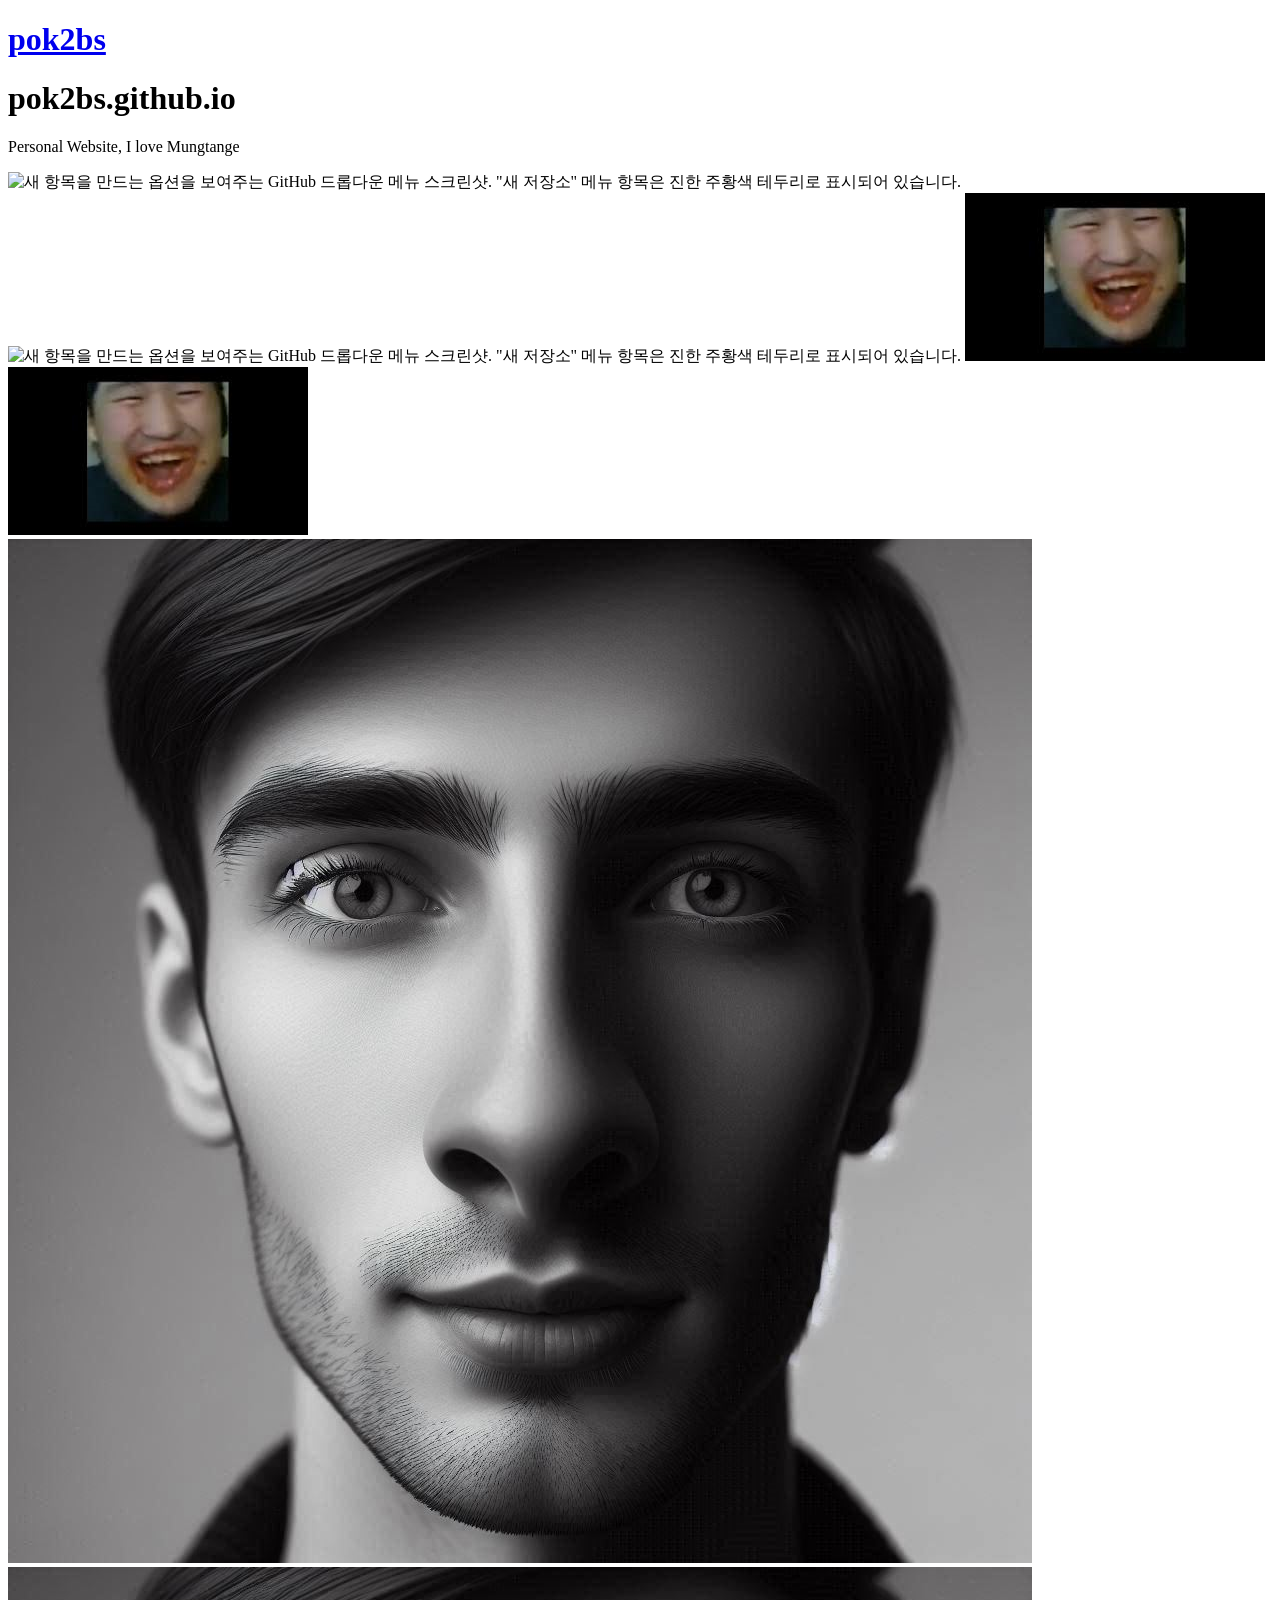
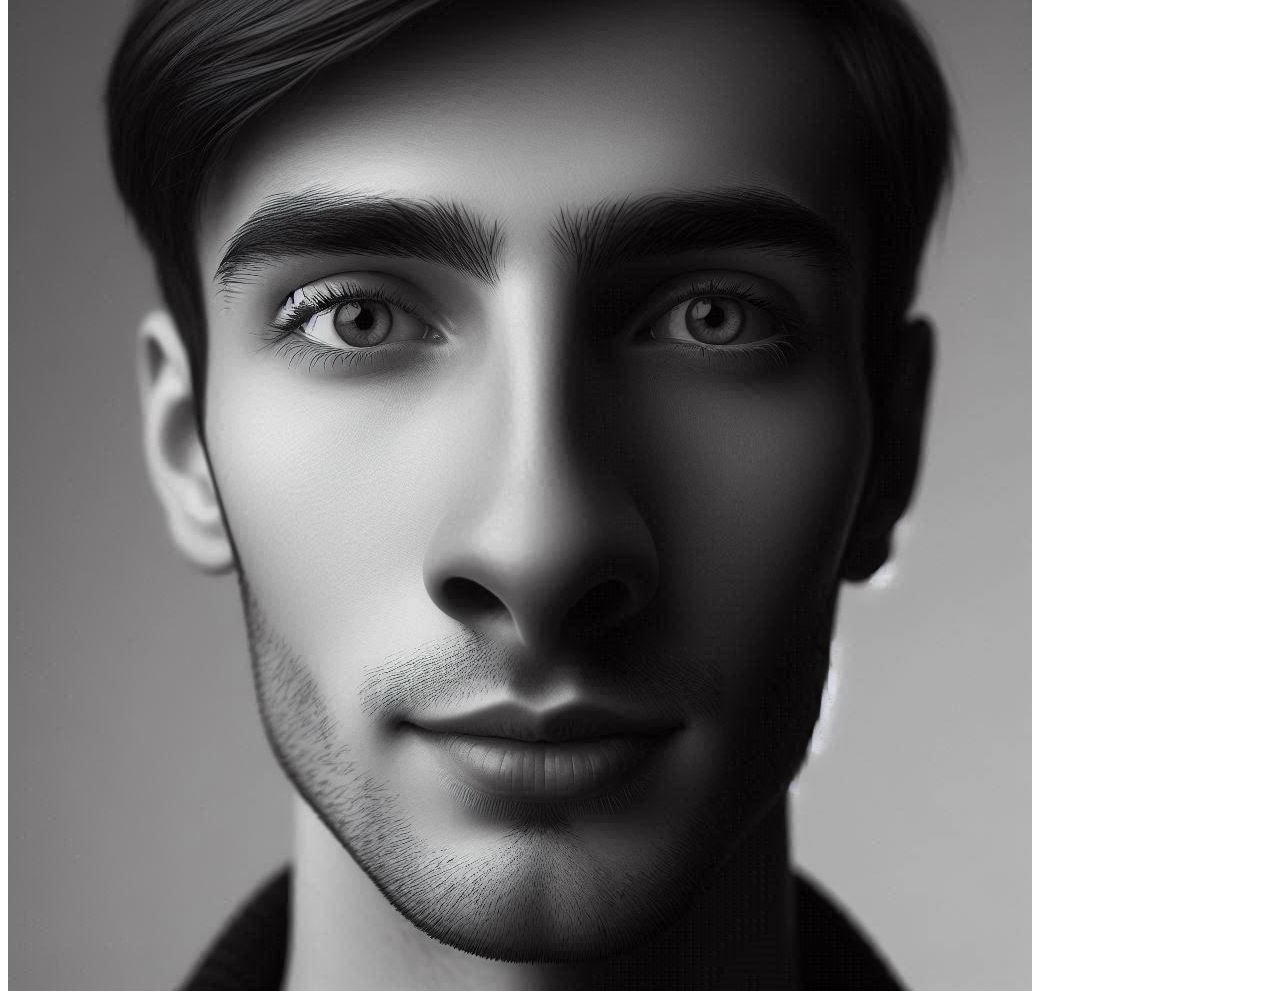
==== index.html @ 86d616f0 "add many img" ====
<!DOCTYPE html>
<!-- saved from url=(0025)https://pok2bs.github.io/ -->
<html lang="en-US"><head><meta http-equiv="Content-Type" content="text/html; charset=UTF-8">
    
    <meta http-equiv="X-UA-Compatible" content="IE=edge">
    <meta name="viewport" content="width=device-width, initial-scale=1">

<!-- Begin Jekyll SEO tag v2.8.0 -->
<title>pok2bs.github.io | pok2bs</title>
<meta name="generator" content="Jekyll v3.10.0">
<meta property="og:title" content="pok2bs.github.io">
<meta property="og:locale" content="en_US">
<meta name="description" content="Personal Website">
<meta property="og:description" content="Personal Website">
<link rel="canonical" href="https://pok2bs.github.io/">
<meta property="og:url" content="https://pok2bs.github.io/">
<meta property="og:site_name" content="pok2bs">
<meta property="og:type" content="website">
<meta name="twitter:card" content="summary">
<meta property="twitter:title" content="pok2bs.github.io">
<script type="application/ld+json">
{"@context":"https://schema.org","@type":"WebSite","description":"Personal Website","headline":"pok2bs.github.io","name":"pok2bs","url":"https://pok2bs.github.io/"}</script>
<!-- End Jekyll SEO tag -->

    <link rel="stylesheet" href="./resouces/style.css">
    <!-- start custom head snippets, customize with your own _includes/head-custom.html file -->

<!-- Setup Google Analytics -->



<!-- You can set your favicon here -->
<!-- link rel="shortcut icon" type="image/x-icon" href="/favicon.ico" -->

<!-- end custom head snippets -->

  </head>
  <body>
    <div class="container-lg px-3 my-5 markdown-body">
      
      <h1><a href="https://pok2bs.github.io/">pok2bs</a></h1>
      

      <h1 id="pok2bsgithubio">pok2bs.github.io</h1>
<p>Personal Website, I love Mungtange</p>
<img src="https://i.ytimg.com/vi/92volEdYcCQ/mqdefault.jpg" alt="새 항목을 만드는 옵션을 보여주는 GitHub 드롭다운 메뉴 스크린샷. &quot;새 저장소&quot; 메뉴 항목은 진한 주황색 테두리로 표시되어 있습니다.">
<img src="https://i.ytimg.com/vi/92volEdYcCQ/mqdefault.jpg" alt="새 항목을 만드는 옵션을 보여주는 GitHub 드롭다운 메뉴 스크린샷. &quot;새 저장소&quot; 메뉴 항목은 진한 주황색 테두리로 표시되어 있습니다.">
<img src="./resouces/bbe.png" alt="새 항목을 만드는 옵션을 보여주는 GitHub 드롭다운 메뉴 스크린샷. &quot;새 저장소&quot; 메뉴 항목은 진한 주황색 테두리로 표시되어 있습니다.">
<img src="./resouces/bbe.png" alt="새 항목을 만드는 옵션을 보여주는 GitHub 드롭다운 메뉴 스크린샷. &quot;새 저장소&quot; 메뉴 항목은 진한 주황색 테두리로 표시되어 있습니다.">
<img src="./resouces/mung.jpg" alt="새 항목을 만드는 옵션을 보여주는 GitHub 드롭다운 메뉴 스크린샷. &quot;새 저장소&quot; 메뉴 항목은 진한 주황색 테두리로 표시되어 있습니다.">
<img src="./resouces/mung.jpg" alt="새 항목을 만드는 옵션을 보여주는 GitHub 드롭다운 메뉴 스크린샷. &quot;새 저장소&quot; 메뉴 항목은 진한 주황색 테두리로 표시되어 있습니다.">
  

      
    </div>
    <script src="./resouces/anchor.min.js" integrity="sha256-lZaRhKri35AyJSypXXs4o6OPFTbTmUoltBbDCbdzegg=" crossorigin="anonymous"></script>
    <script>anchors.add();</script>
  

</body></html>
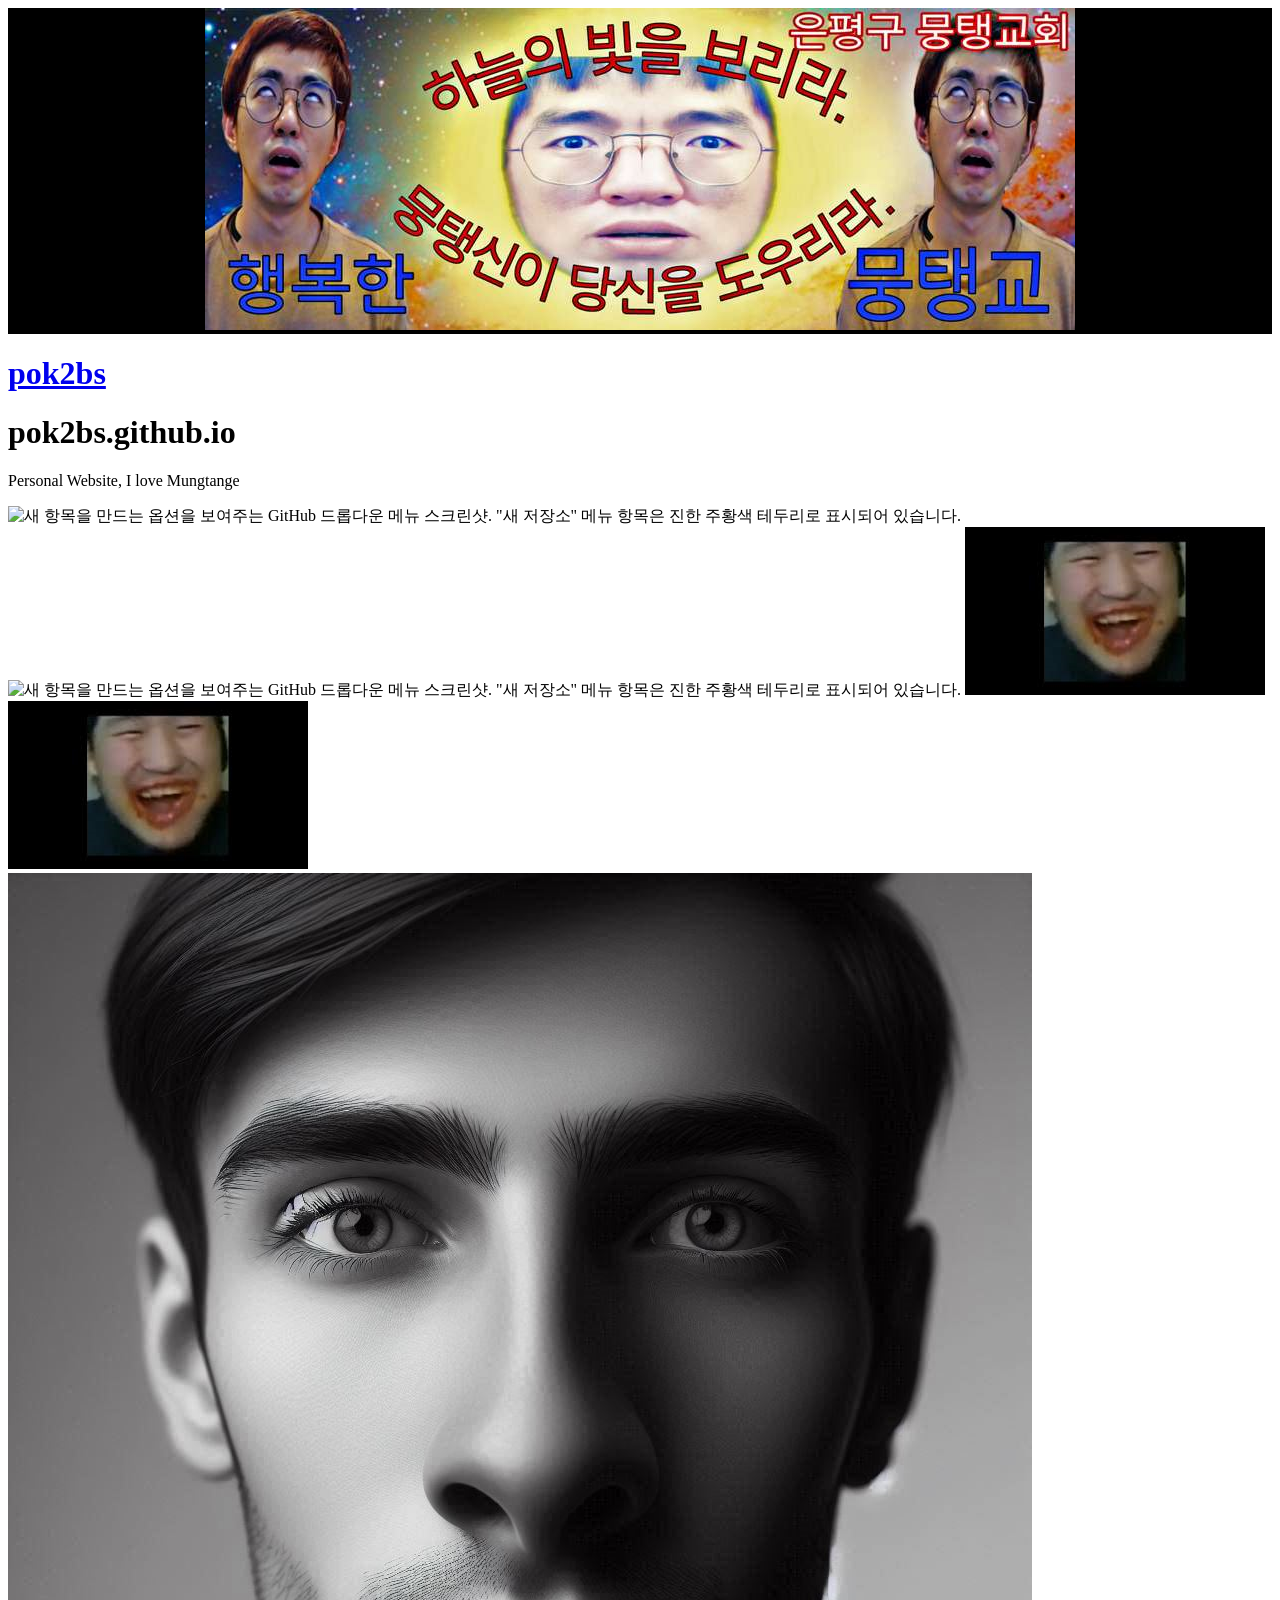
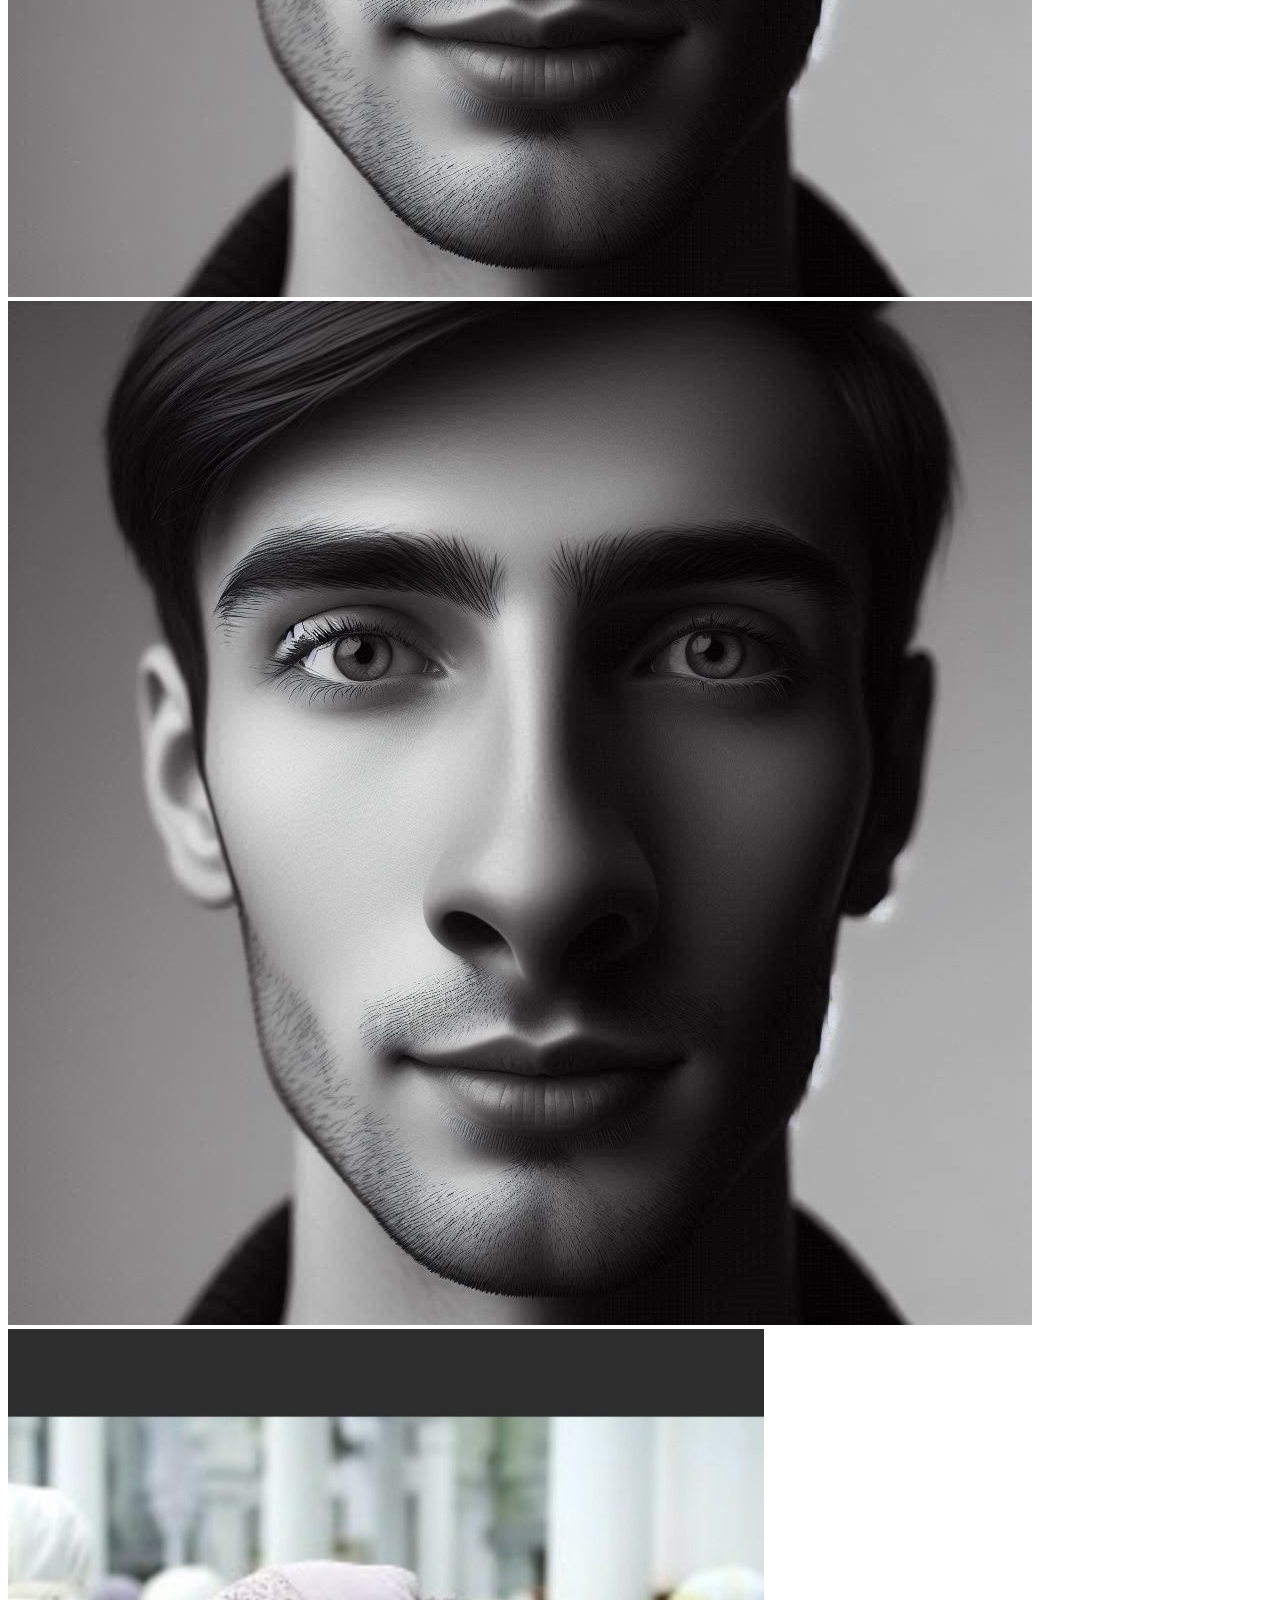
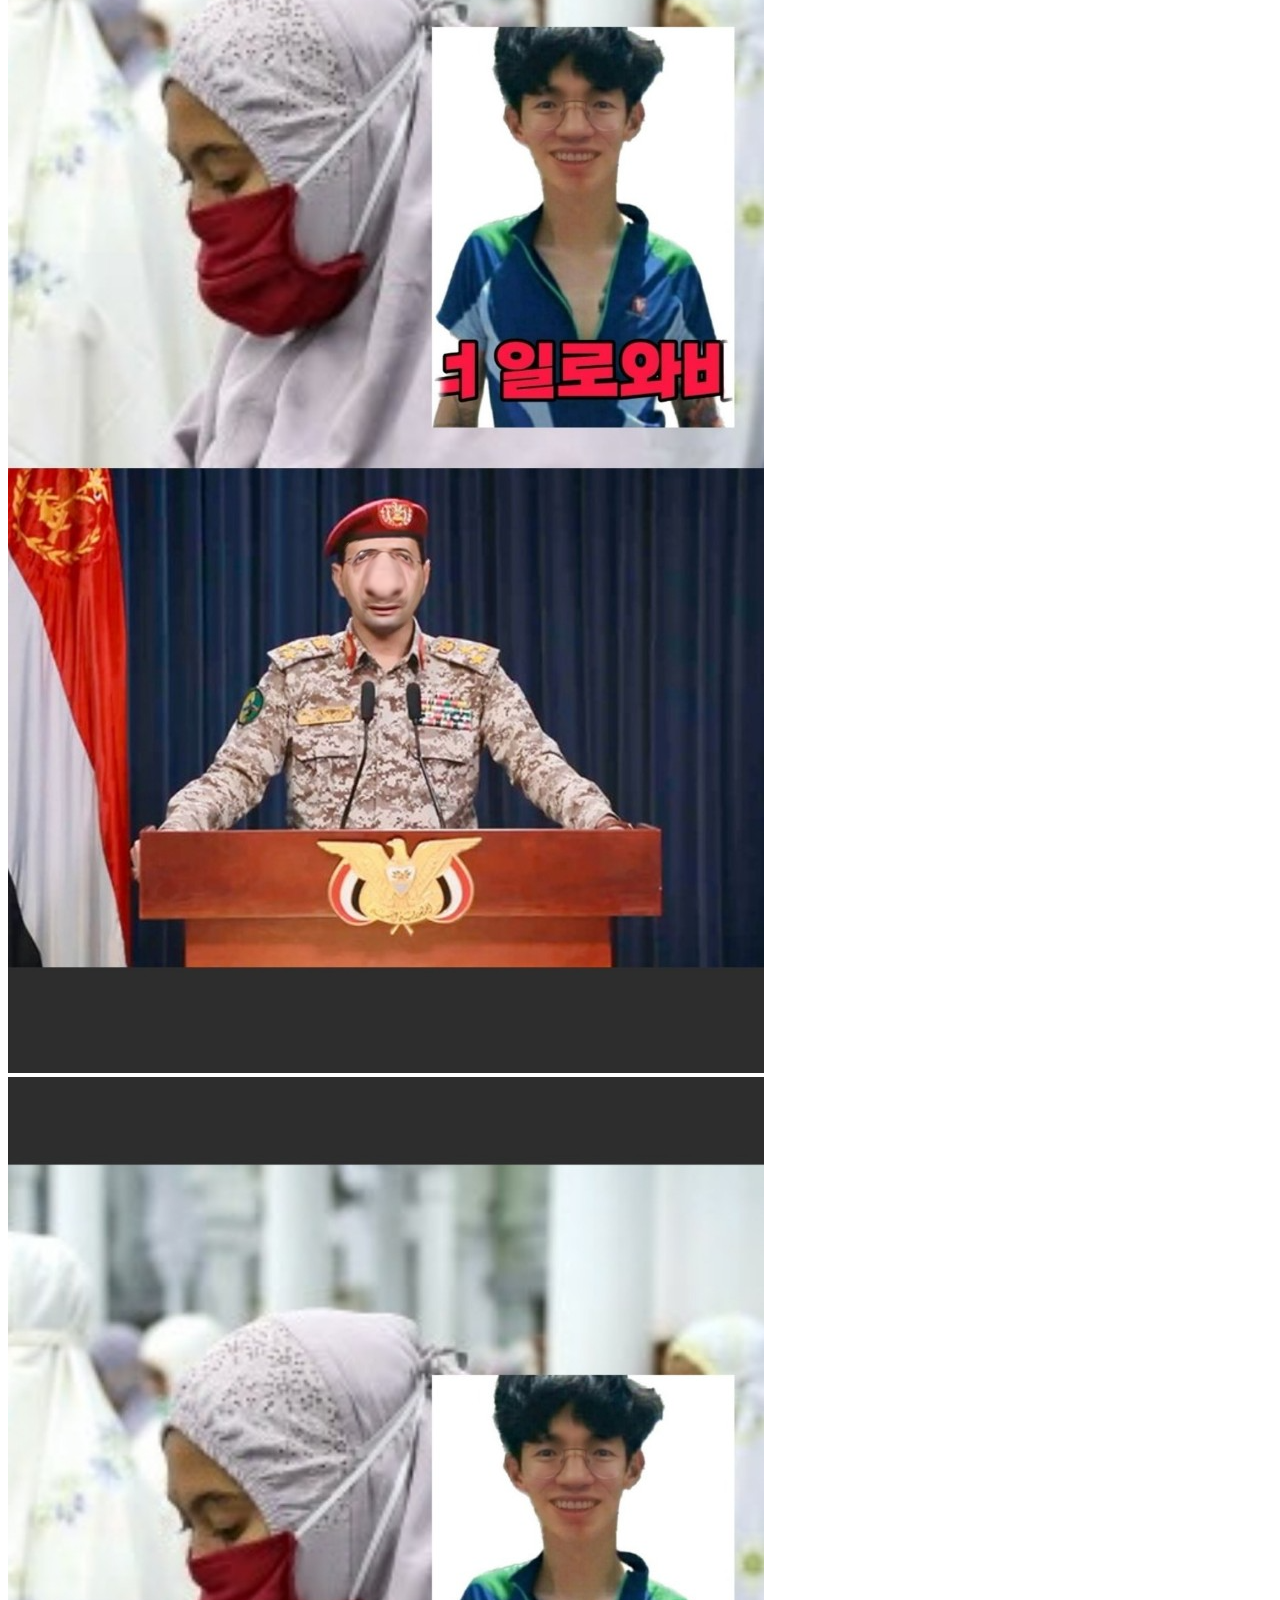
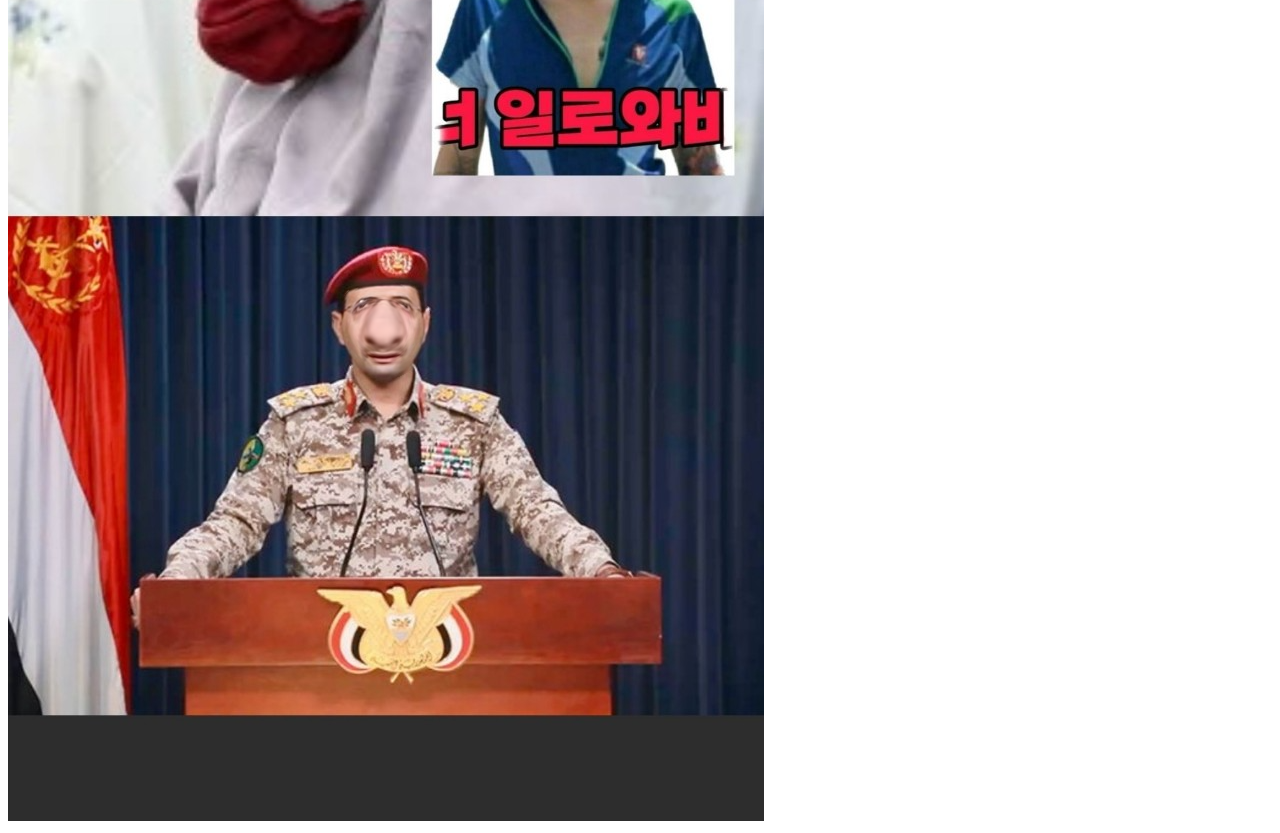
==== commit 56464dd2: "add many img and baner" ====
--- a/index.html
+++ b/index.html
@@ -4,6 +4,11 @@
     
     <meta http-equiv="X-UA-Compatible" content="IE=edge">
     <meta name="viewport" content="width=device-width, initial-scale=1">
+    <div style="background-color: black;">
+<center>
+  <img src="./resouces/baner.png" alt="새 항목을 만드는 옵션을 보여주는 GitHub 드롭다운 메뉴 스크린샷. &quot;새 저장소&quot; 메뉴 항목은 진한 주황색 테두리로 표시되어 있습니다.">
+</center>
+    </div>
 
 <!-- Begin Jekyll SEO tag v2.8.0 -->
 <title>pok2bs.github.io | pok2bs</title>
@@ -49,7 +54,9 @@
 <img src="./resouces/bbe.png" alt="새 항목을 만드는 옵션을 보여주는 GitHub 드롭다운 메뉴 스크린샷. &quot;새 저장소&quot; 메뉴 항목은 진한 주황색 테두리로 표시되어 있습니다.">
 <img src="./resouces/mung.jpg" alt="새 항목을 만드는 옵션을 보여주는 GitHub 드롭다운 메뉴 스크린샷. &quot;새 저장소&quot; 메뉴 항목은 진한 주황색 테두리로 표시되어 있습니다.">
 <img src="./resouces/mung.jpg" alt="새 항목을 만드는 옵션을 보여주는 GitHub 드롭다운 메뉴 스크린샷. &quot;새 저장소&quot; 메뉴 항목은 진한 주황색 테두리로 표시되어 있습니다.">
-  
+<img src="./resouces/tablet.png" alt="새 항목을 만드는 옵션을 보여주는 GitHub 드롭다운 메뉴 스크린샷. &quot;새 저장소&quot; 메뉴 항목은 진한 주황색 테두리로 표시되어 있습니다.">
+<img src="./resouces/tablet.png" alt="새 항목을 만드는 옵션을 보여주는 GitHub 드롭다운 메뉴 스크린샷. &quot;새 저장소&quot; 메뉴 항목은 진한 주황색 테두리로 표시되어 있습니다.">
+
 
       
     </div>
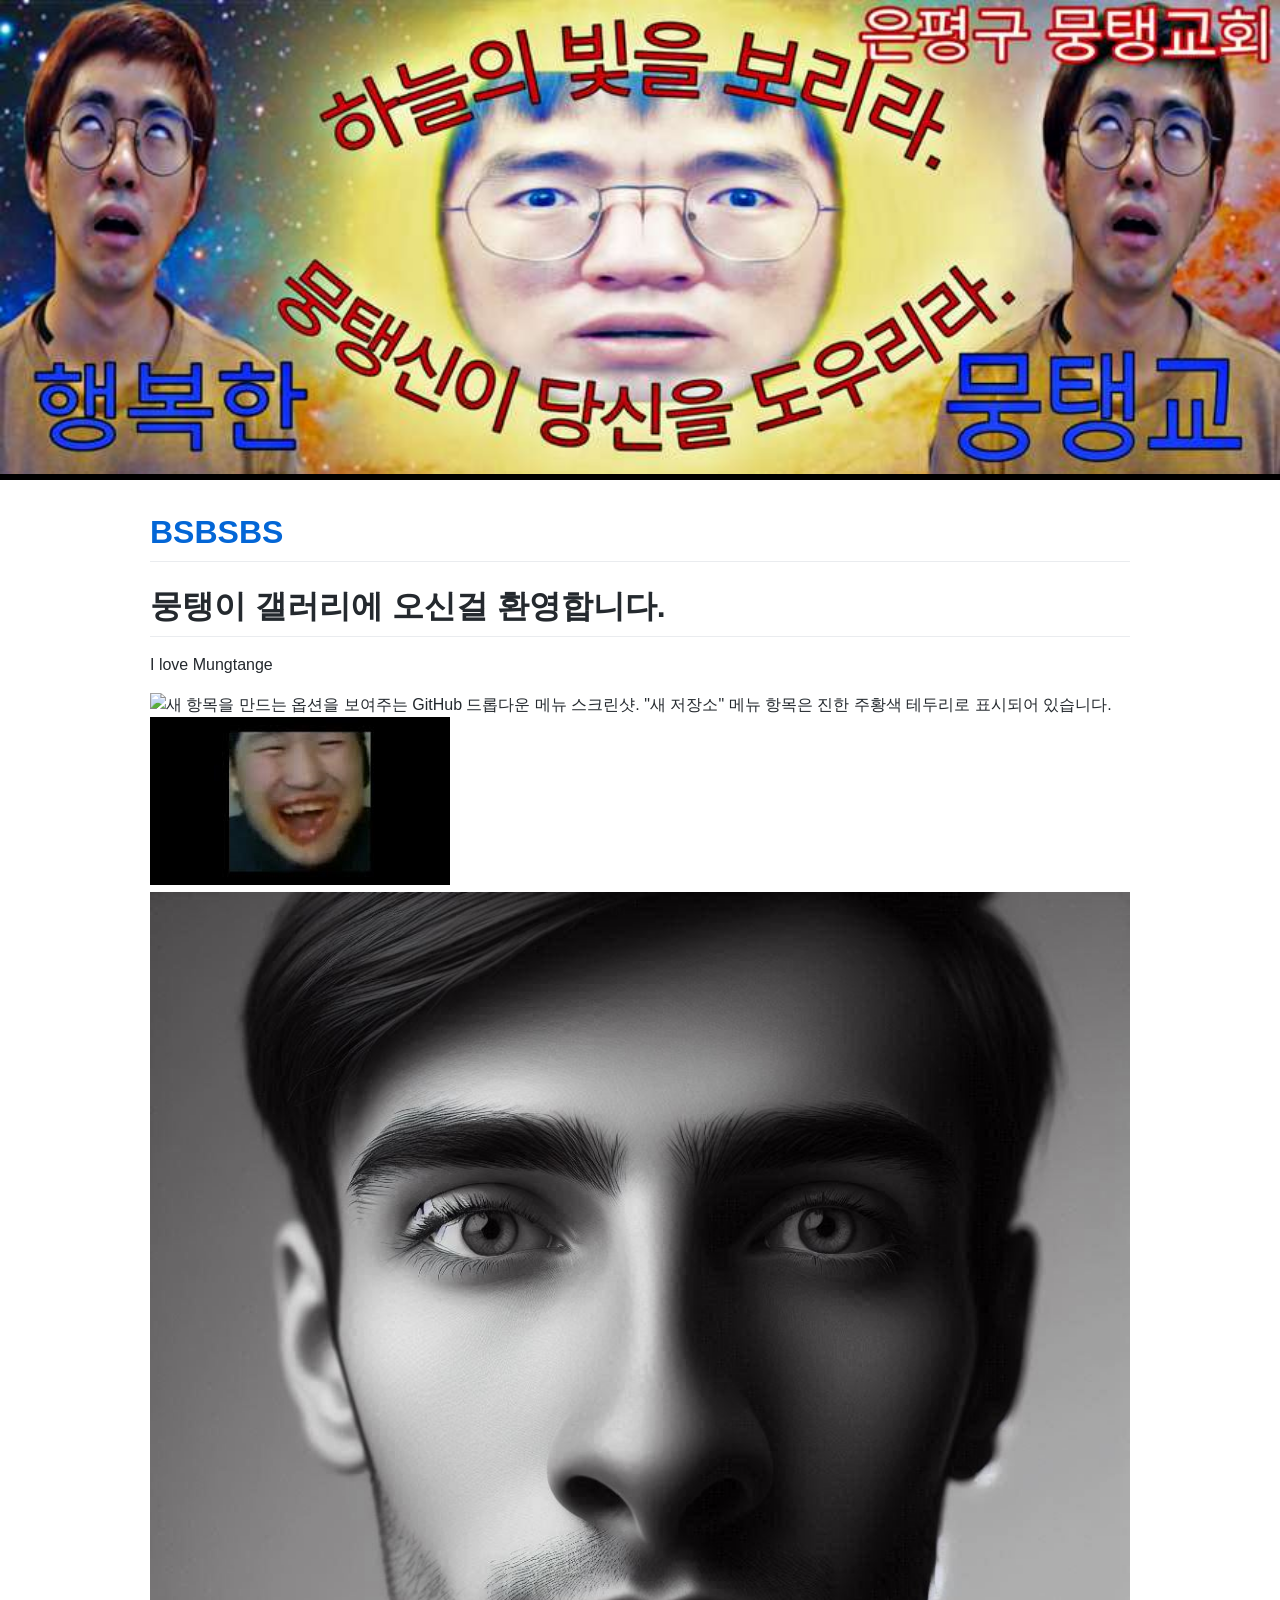
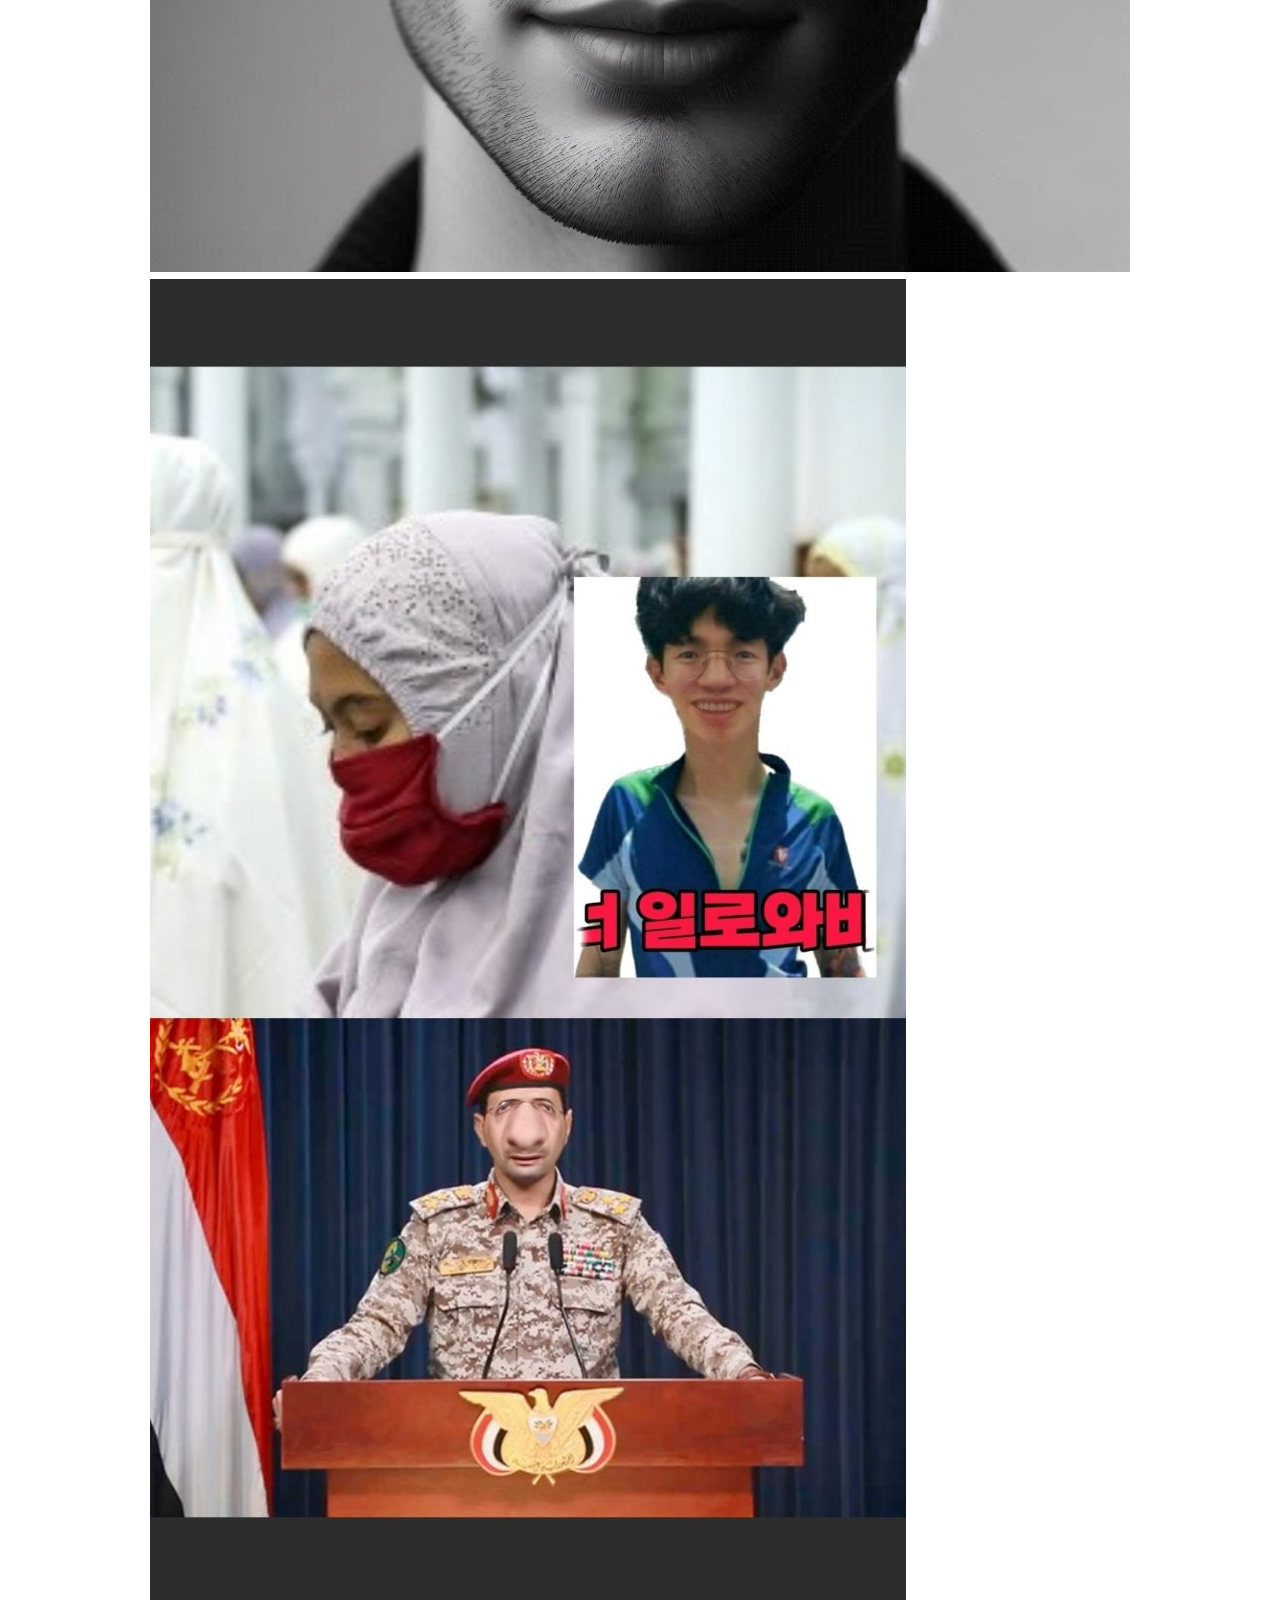
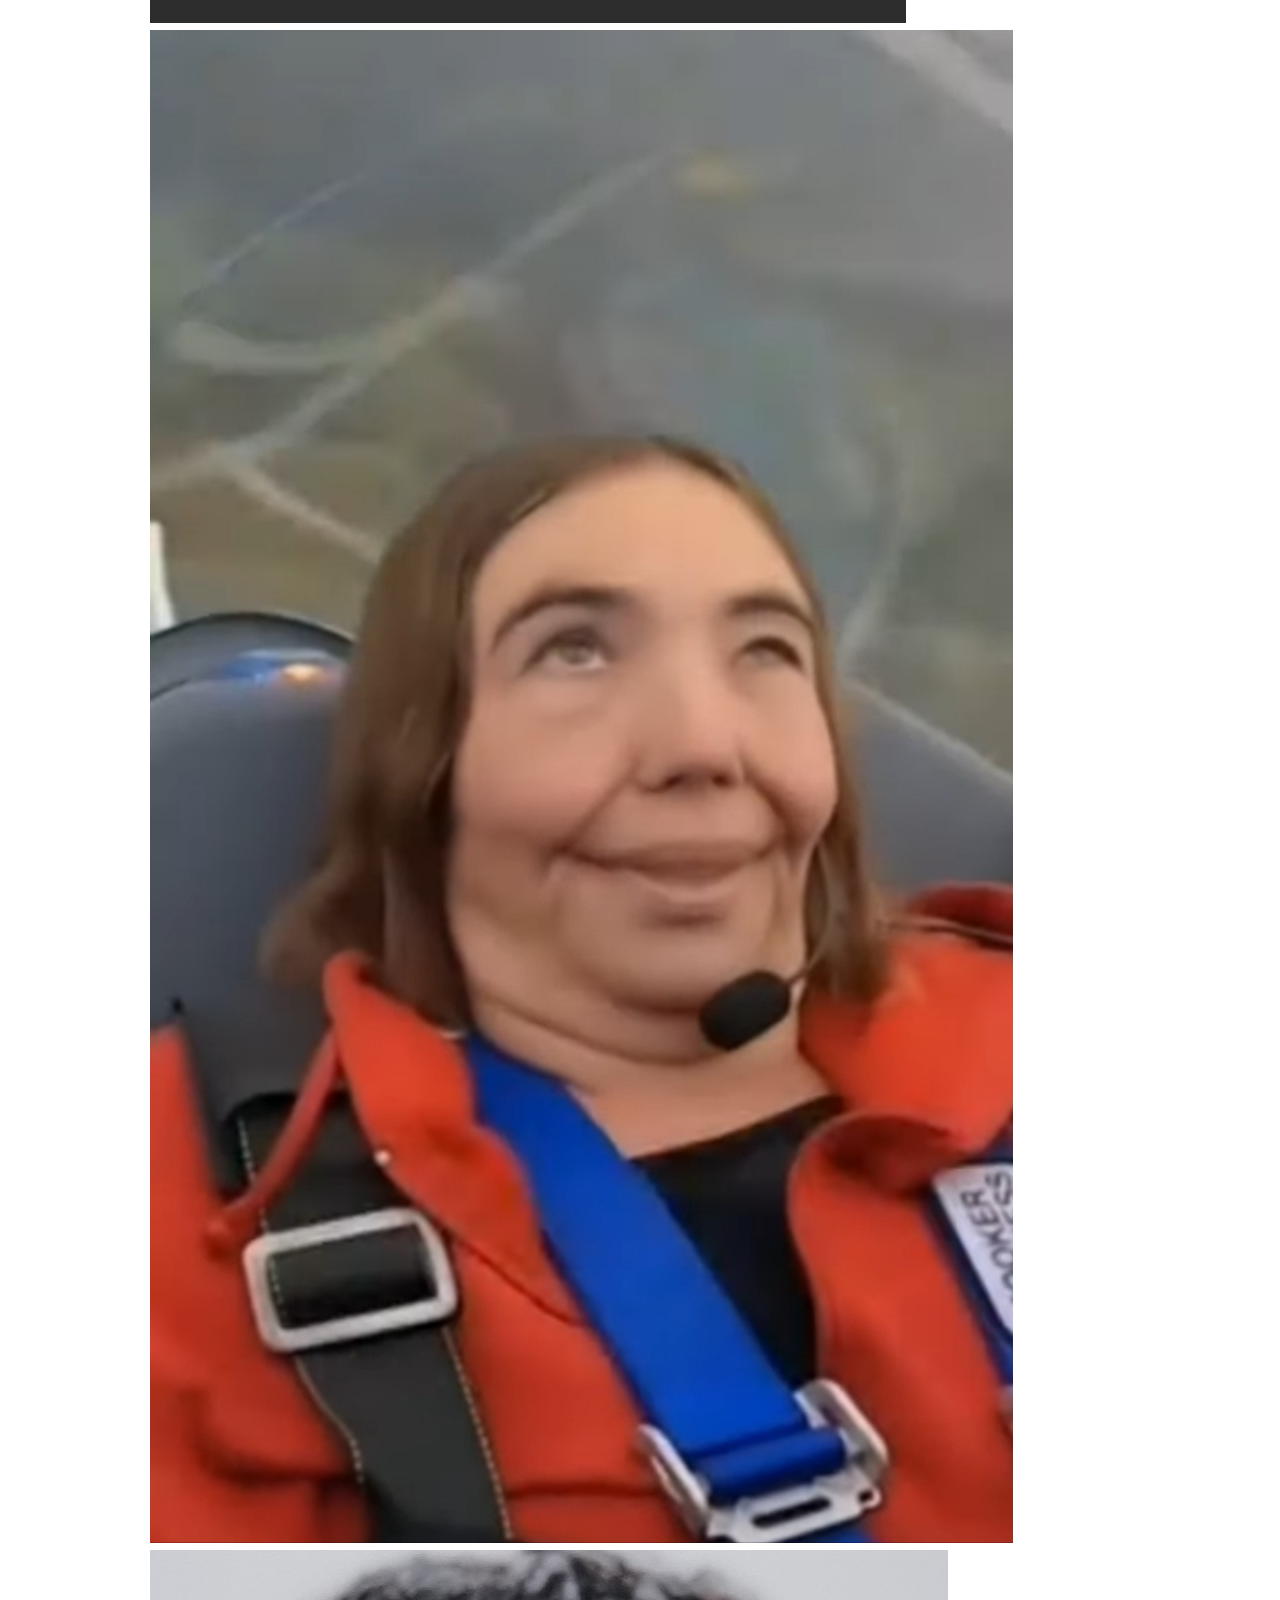
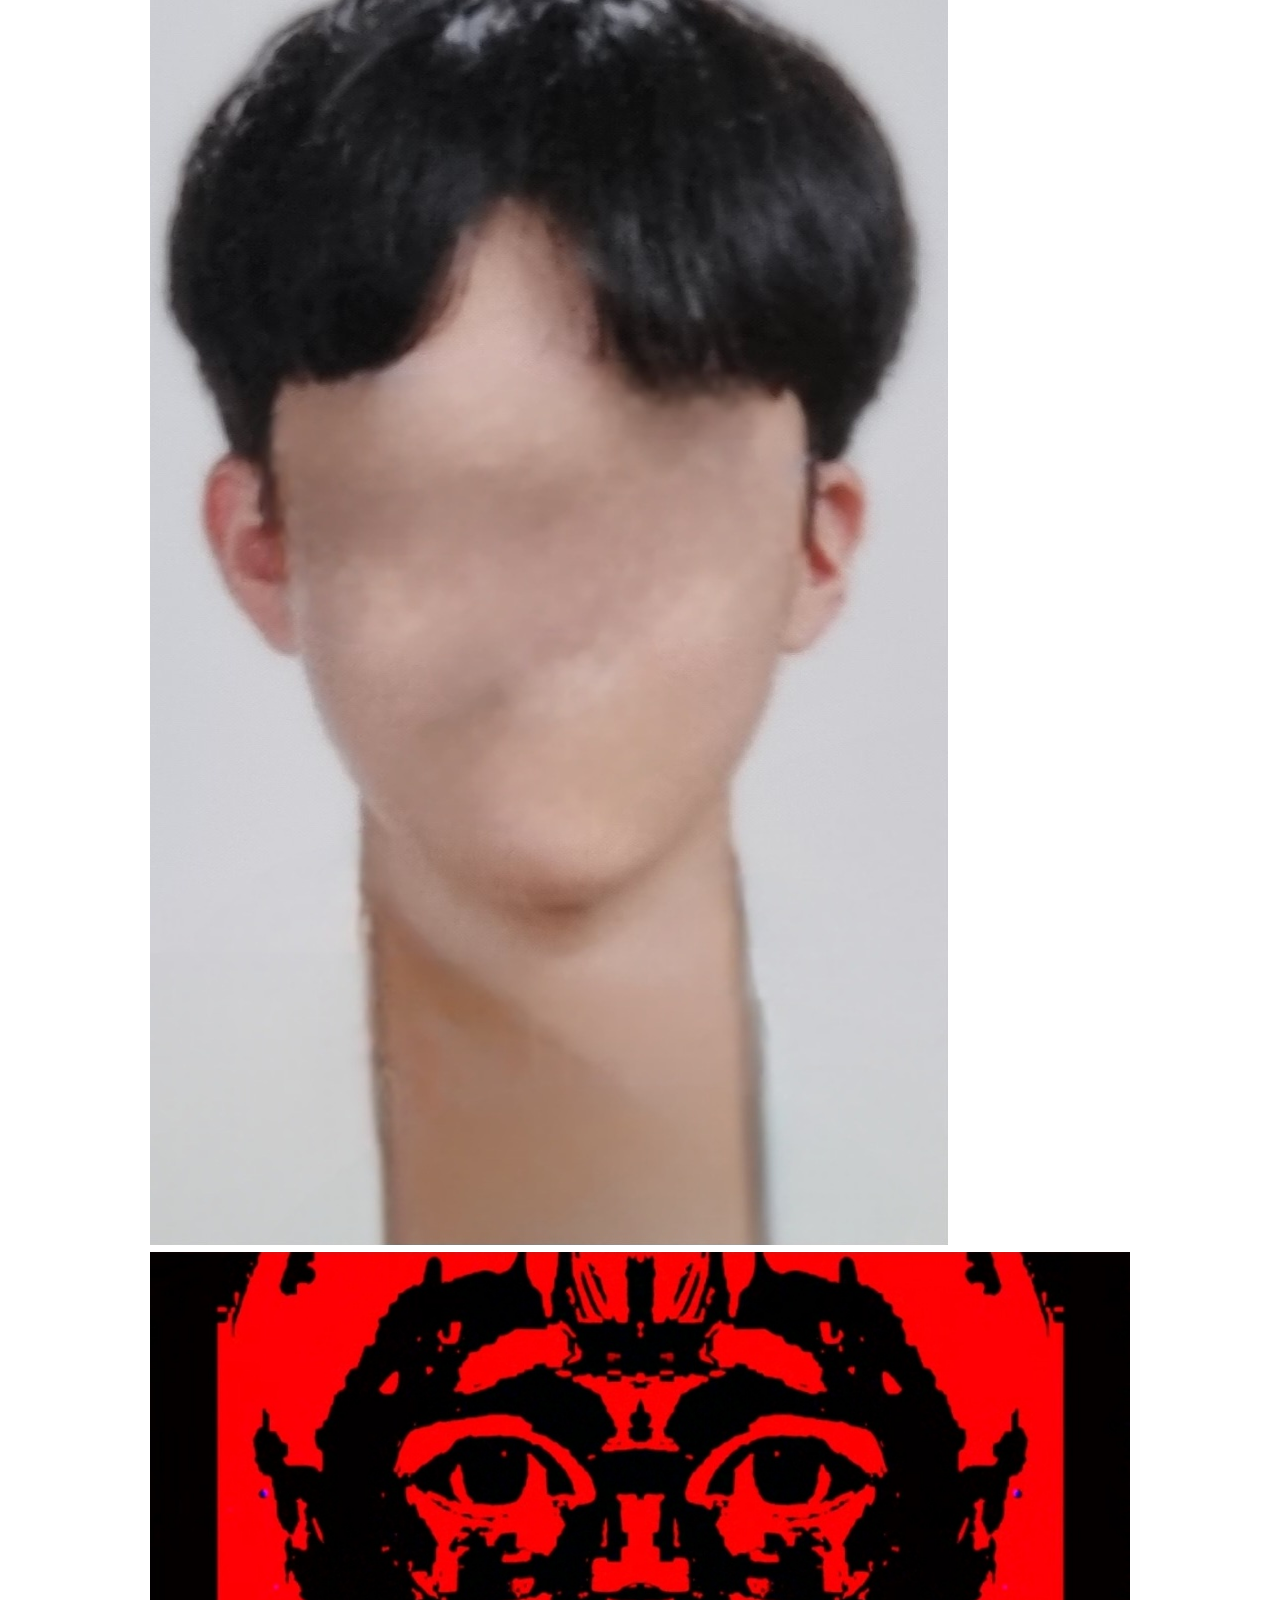
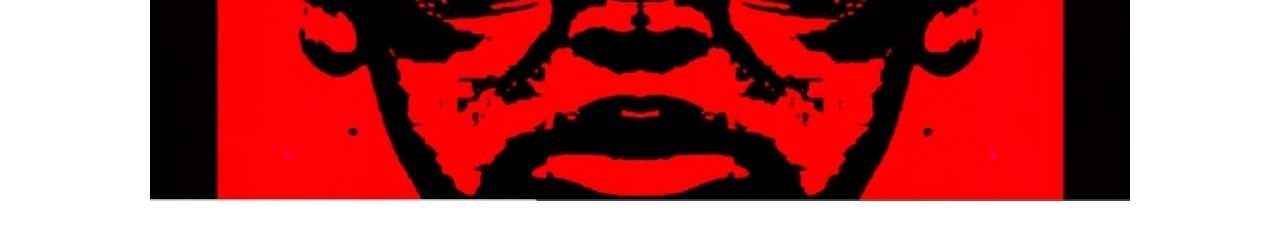
==== commit e35a7514: "baner fix" ====
--- a/index.html
+++ b/index.html
@@ -4,9 +4,9 @@
     
     <meta http-equiv="X-UA-Compatible" content="IE=edge">
     <meta name="viewport" content="width=device-width, initial-scale=1">
-    <div style="background-color: black;">
+    <div style="background-color: black;", class="image-box">
 <center>
-  <img src="./resouces/baner.png" alt="새 항목을 만드는 옵션을 보여주는 GitHub 드롭다운 메뉴 스크린샷. &quot;새 저장소&quot; 메뉴 항목은 진한 주황색 테두리로 표시되어 있습니다.">
+  <img class="image-thumbnail" src="./resouces/baner.png" alt="새 항목을 만드는 옵션을 보여주는 GitHub 드롭다운 메뉴 스크린샷. &quot;새 저장소&quot; 메뉴 항목은 진한 주황색 테두리로 표시되어 있습니다.">
 </center>
     </div>
 
@@ -43,19 +43,18 @@
   <body>
     <div class="container-lg px-3 my-5 markdown-body">
       
-      <h1><a href="https://pok2bs.github.io/">pok2bs</a></h1>
+      <h1><a href="https://pok2bs.github.io/">BSBSBS</a></h1>
       
 
-      <h1 id="pok2bsgithubio">pok2bs.github.io</h1>
-<p>Personal Website, I love Mungtange</p>
-<img src="https://i.ytimg.com/vi/92volEdYcCQ/mqdefault.jpg" alt="새 항목을 만드는 옵션을 보여주는 GitHub 드롭다운 메뉴 스크린샷. &quot;새 저장소&quot; 메뉴 항목은 진한 주황색 테두리로 표시되어 있습니다.">
+      <h1 id="pok2bsgithubio">뭉탱이 갤러리에 오신걸 환영합니다.</h1>
+<p>I love Mungtange</p>
 <img src="https://i.ytimg.com/vi/92volEdYcCQ/mqdefault.jpg" alt="새 항목을 만드는 옵션을 보여주는 GitHub 드롭다운 메뉴 스크린샷. &quot;새 저장소&quot; 메뉴 항목은 진한 주황색 테두리로 표시되어 있습니다.">
 <img src="./resouces/bbe.png" alt="새 항목을 만드는 옵션을 보여주는 GitHub 드롭다운 메뉴 스크린샷. &quot;새 저장소&quot; 메뉴 항목은 진한 주황색 테두리로 표시되어 있습니다.">
-<img src="./resouces/bbe.png" alt="새 항목을 만드는 옵션을 보여주는 GitHub 드롭다운 메뉴 스크린샷. &quot;새 저장소&quot; 메뉴 항목은 진한 주황색 테두리로 표시되어 있습니다.">
-<img src="./resouces/mung.jpg" alt="새 항목을 만드는 옵션을 보여주는 GitHub 드롭다운 메뉴 스크린샷. &quot;새 저장소&quot; 메뉴 항목은 진한 주황색 테두리로 표시되어 있습니다.">
 <img src="./resouces/mung.jpg" alt="새 항목을 만드는 옵션을 보여주는 GitHub 드롭다운 메뉴 스크린샷. &quot;새 저장소&quot; 메뉴 항목은 진한 주황색 테두리로 표시되어 있습니다.">
 <img src="./resouces/tablet.png" alt="새 항목을 만드는 옵션을 보여주는 GitHub 드롭다운 메뉴 스크린샷. &quot;새 저장소&quot; 메뉴 항목은 진한 주황색 테두리로 표시되어 있습니다.">
-<img src="./resouces/tablet.png" alt="새 항목을 만드는 옵션을 보여주는 GitHub 드롭다운 메뉴 스크린샷. &quot;새 저장소&quot; 메뉴 항목은 진한 주황색 테두리로 표시되어 있습니다.">
+<img src="./resouces/grabity.jpg" alt="새 항목을 만드는 옵션을 보여주는 GitHub 드롭다운 메뉴 스크린샷. &quot;새 저장소&quot; 메뉴 항목은 진한 주황색 테두리로 표시되어 있습니다.">
+<img src="./resouces/nofaceBS.jpg" alt="새 항목을 만드는 옵션을 보여주는 GitHub 드롭다운 메뉴 스크린샷. &quot;새 저장소&quot; 메뉴 항목은 진한 주황색 테두리로 표시되어 있습니다.">
+<img src="./resouces/redmung.jpg" alt="새 항목을 만드는 옵션을 보여주는 GitHub 드롭다운 메뉴 스크린샷. &quot;새 저장소&quot; 메뉴 항목은 진한 주황색 테두리로 표시되어 있습니다.">
 
 
       
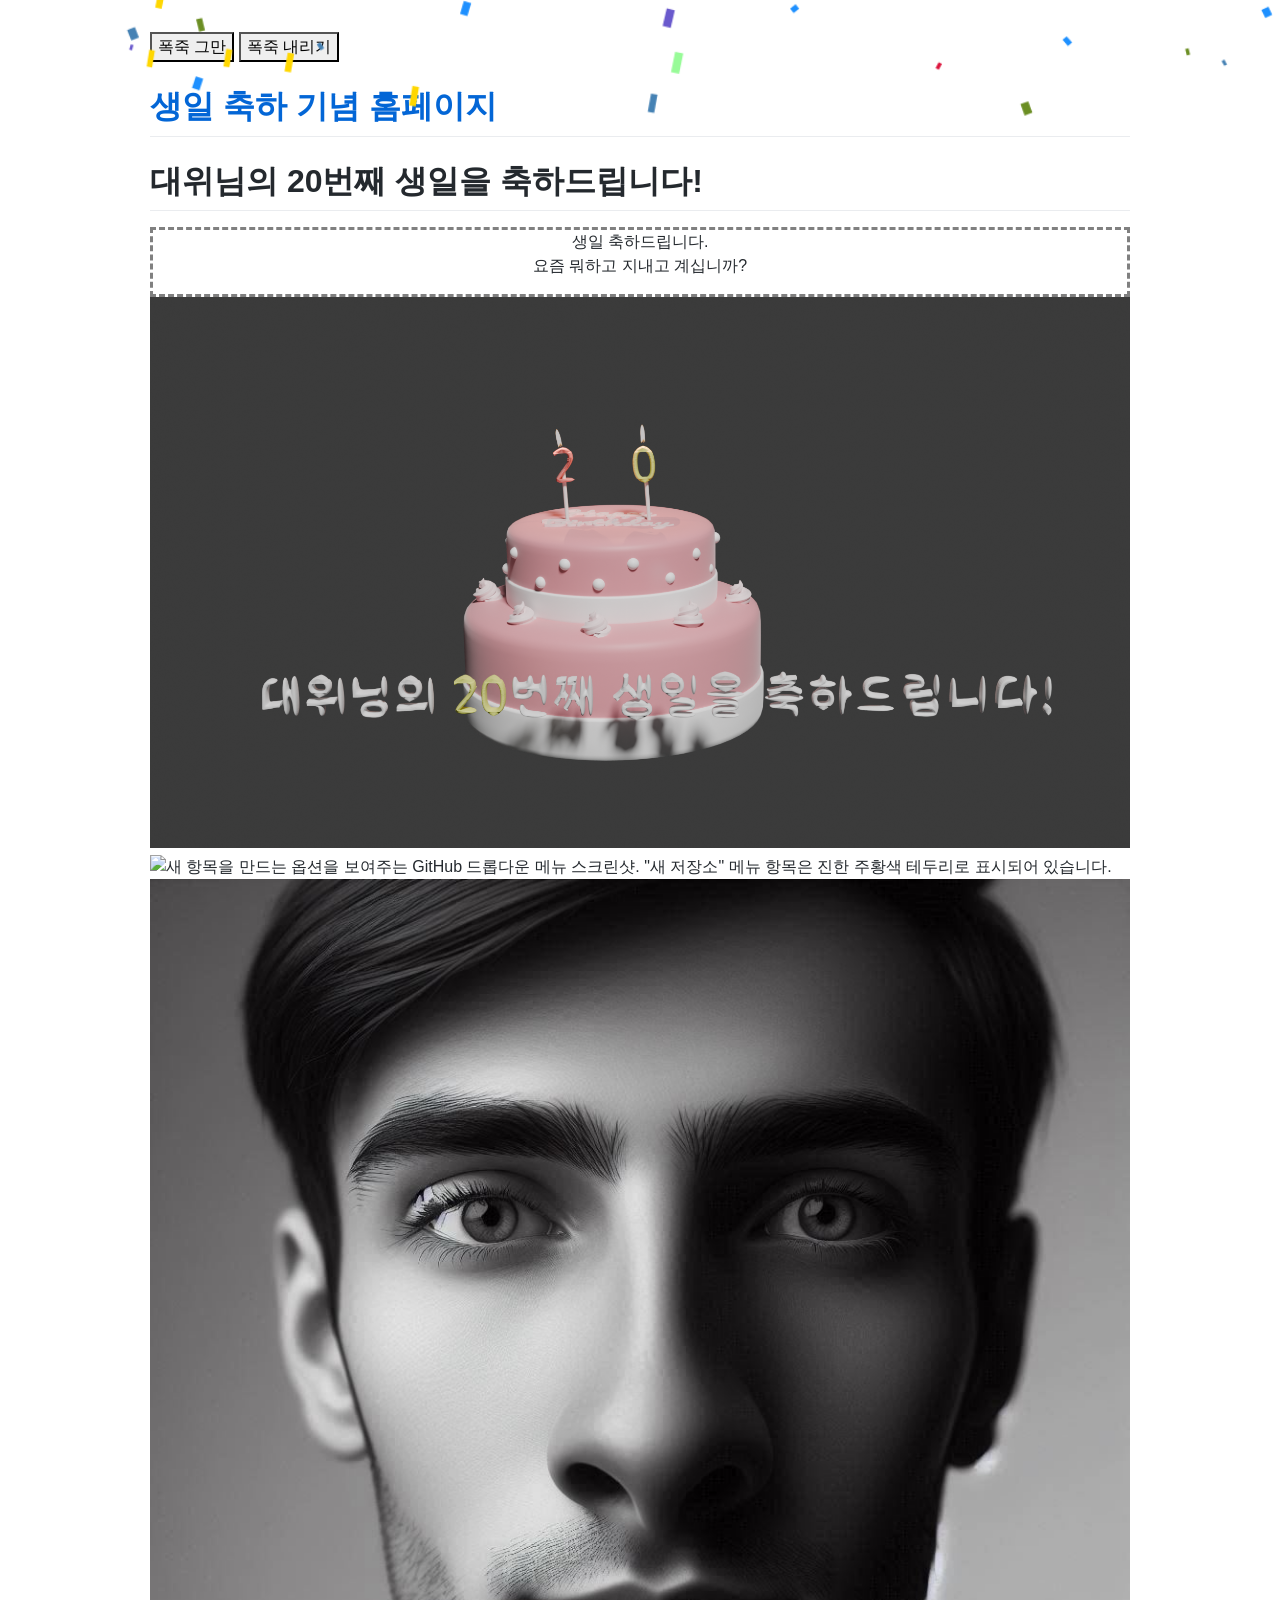
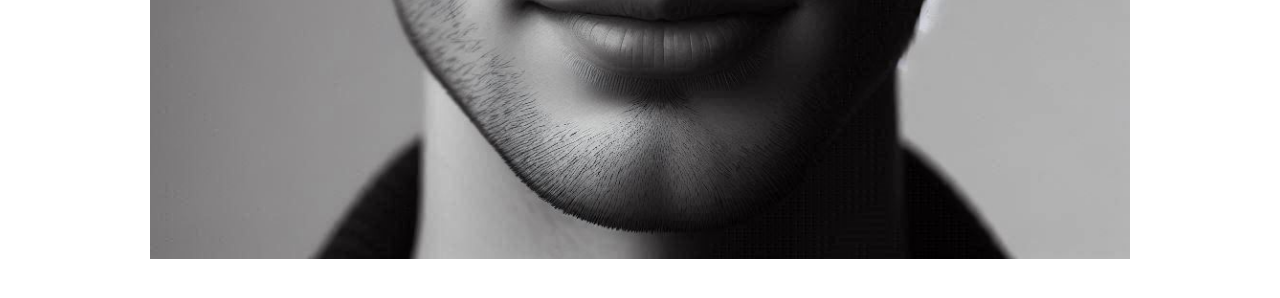
==== commit 06e08f1c: "happy birthday" ====
--- a/index.html
+++ b/index.html
@@ -5,13 +5,13 @@
     <meta http-equiv="X-UA-Compatible" content="IE=edge">
     <meta name="viewport" content="width=device-width, initial-scale=1">
     <div style="background-color: black;", class="image-box">
-<center>
-  <img class="image-thumbnail" src="./resouces/baner.png" alt="새 항목을 만드는 옵션을 보여주는 GitHub 드롭다운 메뉴 스크린샷. &quot;새 저장소&quot; 메뉴 항목은 진한 주황색 테두리로 표시되어 있습니다.">
-</center>
+<!-- <center>
+  <img class="image-thumbnail" src="./resources/baner.png" alt="새 항목을 만드는 옵션을 보여주는 GitHub 드롭다운 메뉴 스크린샷. &quot;새 저장소&quot; 메뉴 항목은 진한 주황색 테두리로 표시되어 있습니다.">
+</center> -->
     </div>
 
 <!-- Begin Jekyll SEO tag v2.8.0 -->
-<title>pok2bs.github.io | pok2bs</title>
+<title>대위님의 생일을 축하합니다!</title>
 <meta name="generator" content="Jekyll v3.10.0">
 <meta property="og:title" content="pok2bs.github.io">
 <meta property="og:locale" content="en_US">
@@ -27,40 +27,77 @@
 {"@context":"https://schema.org","@type":"WebSite","description":"Personal Website","headline":"pok2bs.github.io","name":"pok2bs","url":"https://pok2bs.github.io/"}</script>
 <!-- End Jekyll SEO tag -->
 
-    <link rel="stylesheet" href="./resouces/style.css">
+    <link rel="stylesheet" href="./resources/style.css">
+    
     <!-- start custom head snippets, customize with your own _includes/head-custom.html file -->
-
-<!-- Setup Google Analytics -->
-
-
-
-<!-- You can set your favicon here -->
-<!-- link rel="shortcut icon" type="image/x-icon" href="/favicon.ico" -->
-
-<!-- end custom head snippets -->
-
+    
+    <!-- Setup Google Analytics -->
+    
+    
+    
+    <!-- You can set your favicon here -->
+    <!-- link rel="shortcut icon" type="image/x-icon" href="/favicon.ico" -->
+    
+    <!-- end custom head snippets -->
+    
   </head>
   <body>
     <div class="container-lg px-3 my-5 markdown-body">
+    
+    <div class="buttonContainer">
+      <button class="canvasBtn" id="stopButton">폭죽 그만</button>
+      <button class="canvasBtn" id="startButton">폭죽 내리기</button>	
+    </div>
+    
+    <canvas id="canvas"></canvas>
+    
       
-      <h1><a href="https://pok2bs.github.io/">BSBSBS</a></h1>
+    <h1><a href="https://pok2bs.github.io/">생일 축하 기념 홈페이지</a></h1>
+    
+    
+    <h1 id="pok2bsgithubio">대위님의 20번째 생일을 축하드립니다!</h1>
+    <div style = "border: dashed; border-color: gray; text-align: center;">
+      <p>생일 축하드립니다.
+        <br>요즘 뭐하고 지내고 계십니까?
+      </p>
+    </div>
       
-
-      <h1 id="pok2bsgithubio">뭉탱이 갤러리에 오신걸 환영합니다.</h1>
-<p>I love Mungtange</p>
-<img src="https://i.ytimg.com/vi/92volEdYcCQ/mqdefault.jpg" alt="새 항목을 만드는 옵션을 보여주는 GitHub 드롭다운 메뉴 스크린샷. &quot;새 저장소&quot; 메뉴 항목은 진한 주황색 테두리로 표시되어 있습니다.">
-<img src="./resouces/bbe.png" alt="새 항목을 만드는 옵션을 보여주는 GitHub 드롭다운 메뉴 스크린샷. &quot;새 저장소&quot; 메뉴 항목은 진한 주황색 테두리로 표시되어 있습니다.">
-<img src="./resouces/mung.jpg" alt="새 항목을 만드는 옵션을 보여주는 GitHub 드롭다운 메뉴 스크린샷. &quot;새 저장소&quot; 메뉴 항목은 진한 주황색 테두리로 표시되어 있습니다.">
-<img src="./resouces/tablet.png" alt="새 항목을 만드는 옵션을 보여주는 GitHub 드롭다운 메뉴 스크린샷. &quot;새 저장소&quot; 메뉴 항목은 진한 주황색 테두리로 표시되어 있습니다.">
-<img src="./resouces/grabity.jpg" alt="새 항목을 만드는 옵션을 보여주는 GitHub 드롭다운 메뉴 스크린샷. &quot;새 저장소&quot; 메뉴 항목은 진한 주황색 테두리로 표시되어 있습니다.">
-<img src="./resouces/nofaceBS.jpg" alt="새 항목을 만드는 옵션을 보여주는 GitHub 드롭다운 메뉴 스크린샷. &quot;새 저장소&quot; 메뉴 항목은 진한 주황색 테두리로 표시되어 있습니다.">
-<img src="./resouces/redmung.jpg" alt="새 항목을 만드는 옵션을 보여주는 GitHub 드롭다운 메뉴 스크린샷. &quot;새 저장소&quot; 메뉴 항목은 진한 주황색 테두리로 표시되어 있습니다.">
+    <img src="./resources/image/cake.png" alt="새 항목을 만드는 옵션을 보여주는 GitHub 드롭다운 메뉴 스크린샷. &quot;새 저장소&quot; 메뉴 항목은 진한 주황색 테두리로 표시되어 있습니다.">
+    <img src="https://i.ytimg.com/vi/92volEdYcCQ/mqdefault.jpg" alt="새 항목을 만드는 옵션을 보여주는 GitHub 드롭다운 메뉴 스크린샷. &quot;새 저장소&quot; 메뉴 항목은 진한 주황색 테두리로 표시되어 있습니다.">
+    <!-- <img src="./resources/bbe.png" alt="새 항목을 만드는 옵션을 보여주는 GitHub 드롭다운 메뉴 스크린샷. &quot;새 저장소&quot; 메뉴 항목은 진한 주황색 테두리로 표시되어 있습니다."> -->
+    <img src="./resources/image/mung.jpg" alt="새 항목을 만드는 옵션을 보여주는 GitHub 드롭다운 메뉴 스크린샷. &quot;새 저장소&quot; 메뉴 항목은 진한 주황색 테두리로 표시되어 있습니다.">
+    <!-- <img src="./resources/tablet.png" alt="새 항목을 만드는 옵션을 보여주는 GitHub 드롭다운 메뉴 스크린샷. &quot;새 저장소&quot; 메뉴 항목은 진한 주황색 테두리로 표시되어 있습니다.">
+    <img src="./resources/grabity.jpg" alt="새 항목을 만드는 옵션을 보여주는 GitHub 드롭다운 메뉴 스크린샷. &quot;새 저장소&quot; 메뉴 항목은 진한 주황색 테두리로 표시되어 있습니다.">
+    <img src="./resources/nofaceBS.jpg" alt="새 항목을 만드는 옵션을 보여주는 GitHub 드롭다운 메뉴 스크린샷. &quot;새 저장소&quot; 메뉴 항목은 진한 주황색 테두리로 표시되어 있습니다.">
+<img src="./resources/redmung.jpg" alt="새 항목을 만드는 옵션을 보여주는 GitHub 드롭다운 메뉴 스크린샷. &quot;새 저장소&quot; 메뉴 항목은 진한 주황색 테두리로 표시되어 있습니다."> -->
 
 
       
-    </div>
-    <script src="./resouces/anchor.min.js" integrity="sha256-lZaRhKri35AyJSypXXs4o6OPFTbTmUoltBbDCbdzegg=" crossorigin="anonymous"></script>
-    <script>anchors.add();</script>
-  
+</div>
+<script src="./resources/anchor.min.js" integrity="sha256-lZaRhKri35AyJSypXXs4o6OPFTbTmUoltBbDCbdzegg=" crossorigin="anonymous"></script>
+<script src="https://code.jquery.com/jquery-3.4.1.js"></script>
+<script src="./resources/confetti_v2.js"></script>
+<style>
+  canvas{z-index:10;pointer-events: none;position: fixed;top: 0;transform: scale(1.1);}
+  </style>
+<script>
+  anchors.add();
+  $(document).ready(function(){  
+    //티스토리 공감버튼 이벤트
+    function reAction(){
+      $("#startButton").trigger("click");
+      setTimeout(function(){
+        $("#stopButton").trigger("click");
+      }, 6000);
+    }
+    $(".uoc-icon").on('click', function(){
+      reAction();
+  });
+});
+
+
+    </script>
+      
+
 
 </body></html>
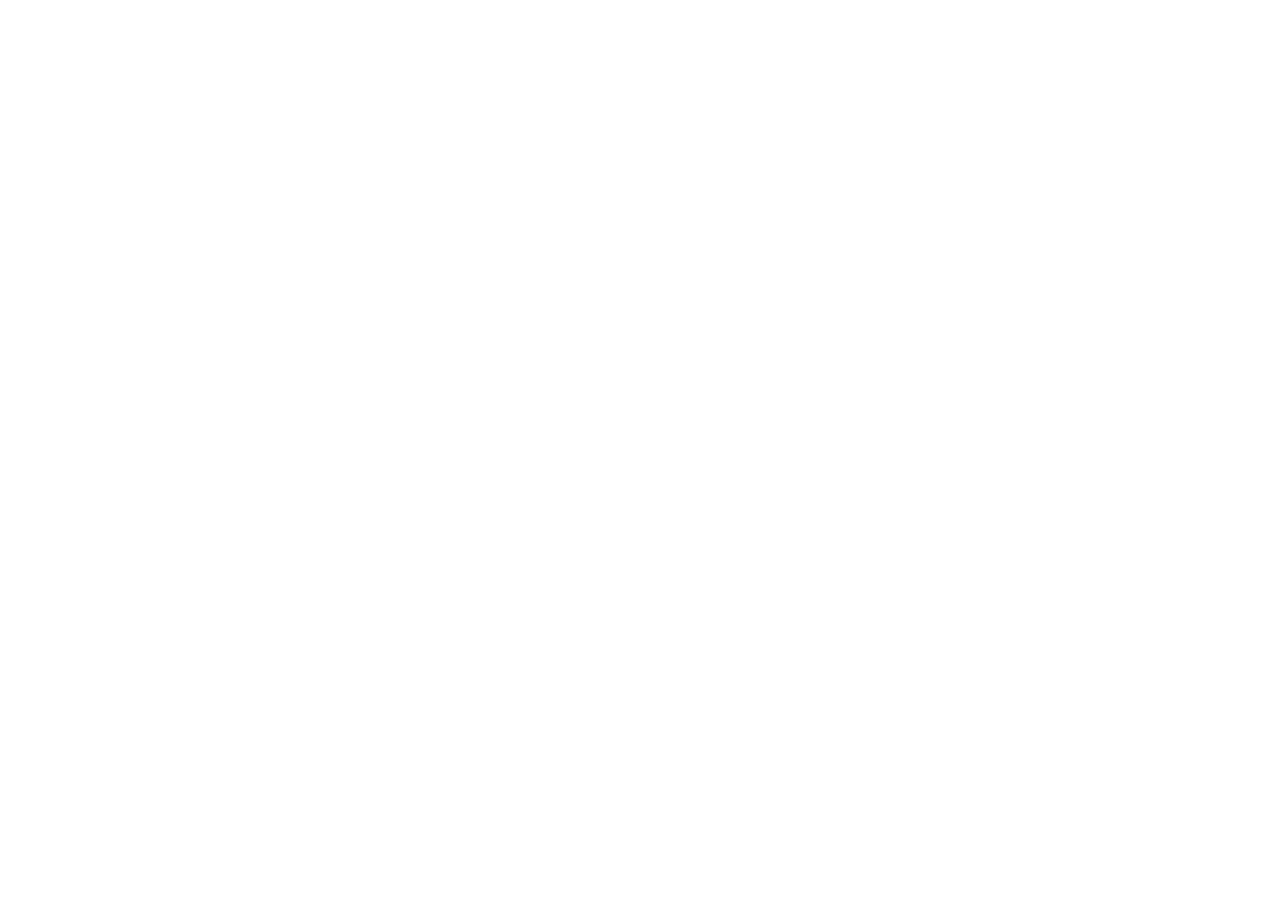
==== commit d88a26d2: "test" ====
--- a/index.html
+++ b/index.html
@@ -1,103 +1,29 @@
-<!DOCTYPE html>
-<!-- saved from url=(0025)https://pok2bs.github.io/ -->
-<html lang="en-US"><head><meta http-equiv="Content-Type" content="text/html; charset=UTF-8">
-    
-    <meta http-equiv="X-UA-Compatible" content="IE=edge">
-    <meta name="viewport" content="width=device-width, initial-scale=1">
-    <div style="background-color: black;", class="image-box">
-<!-- <center>
-  <img class="image-thumbnail" src="./resources/baner.png" alt="새 항목을 만드는 옵션을 보여주는 GitHub 드롭다운 메뉴 스크린샷. &quot;새 저장소&quot; 메뉴 항목은 진한 주황색 테두리로 표시되어 있습니다.">
-</center> -->
-    </div>
+<!doctype html>
+<html>
+   <head>
+      <meta charset = "utf-8">
+      <title>BabylonJs - Basic glTF loading Example</title>
+      <script src="https://cdn.jsdelivr.net/npm/three@0.132.2/build/three.min.js"></script>
+      <style>
+        body { margin: 0; }
+        canvas {width: 100%; height: 100vh; }
+      </style>
+   </head>
 
-<!-- Begin Jekyll SEO tag v2.8.0 -->
-<title>대위님의 생일을 축하합니다!</title>
-<meta name="generator" content="Jekyll v3.10.0">
-<meta property="og:title" content="pok2bs.github.io">
-<meta property="og:locale" content="en_US">
-<meta name="description" content="Personal Website">
-<meta property="og:description" content="Personal Website">
-<link rel="canonical" href="https://pok2bs.github.io/">
-<meta property="og:url" content="https://pok2bs.github.io/">
-<meta property="og:site_name" content="pok2bs">
-<meta property="og:type" content="website">
-<meta name="twitter:card" content="summary">
-<meta property="twitter:title" content="pok2bs.github.io">
-<script type="application/ld+json">
-{"@context":"https://schema.org","@type":"WebSite","description":"Personal Website","headline":"pok2bs.github.io","name":"pok2bs","url":"https://pok2bs.github.io/"}</script>
-<!-- End Jekyll SEO tag -->
+   <body>
+      <canvas id = "renderCanvas"></canvas>
+    <script>
+        const scene = new THREE.Scene();
+        const camera = new THREE.PerspectiveCamera(75, window.innerWidth / window.innerHeight, 0.1, 1000);
+        const renderer = new THREE.WebGLRenderer();
+        renderer.setSize(window.innerWidth, window.innerHeight);
+        document.body.appendChild(renderer.domElement);
 
-    <link rel="stylesheet" href="./resources/style.css">
-    
-    <!-- start custom head snippets, customize with your own _includes/head-custom.html file -->
-    
-    <!-- Setup Google Analytics -->
-    
-    
-    
-    <!-- You can set your favicon here -->
-    <!-- link rel="shortcut icon" type="image/x-icon" href="/favicon.ico" -->
-    
-    <!-- end custom head snippets -->
-    
-  </head>
-  <body>
-    <div class="container-lg px-3 my-5 markdown-body">
-    
-    <div class="buttonContainer">
-      <button class="canvasBtn" id="stopButton">폭죽 그만</button>
-      <button class="canvasBtn" id="startButton">폭죽 내리기</button>	
-    </div>
-    
-    <canvas id="canvas"></canvas>
-    
-      
-    <h1><a href="https://pok2bs.github.io/">생일 축하 기념 홈페이지</a></h1>
-    
-    
-    <h1 id="pok2bsgithubio">대위님의 20번째 생일을 축하드립니다!</h1>
-    <div style = "border: dashed; border-color: gray; text-align: center;">
-      <p>생일 축하드립니다.
-        <br>요즘 뭐하고 지내고 계십니까?
-      </p>
-    </div>
-      
-    <img src="./resources/image/cake.png" alt="새 항목을 만드는 옵션을 보여주는 GitHub 드롭다운 메뉴 스크린샷. &quot;새 저장소&quot; 메뉴 항목은 진한 주황색 테두리로 표시되어 있습니다.">
-    <img src="https://i.ytimg.com/vi/92volEdYcCQ/mqdefault.jpg" alt="새 항목을 만드는 옵션을 보여주는 GitHub 드롭다운 메뉴 스크린샷. &quot;새 저장소&quot; 메뉴 항목은 진한 주황색 테두리로 표시되어 있습니다.">
-    <!-- <img src="./resources/bbe.png" alt="새 항목을 만드는 옵션을 보여주는 GitHub 드롭다운 메뉴 스크린샷. &quot;새 저장소&quot; 메뉴 항목은 진한 주황색 테두리로 표시되어 있습니다."> -->
-    <img src="./resources/image/mung.jpg" alt="새 항목을 만드는 옵션을 보여주는 GitHub 드롭다운 메뉴 스크린샷. &quot;새 저장소&quot; 메뉴 항목은 진한 주황색 테두리로 표시되어 있습니다.">
-    <!-- <img src="./resources/tablet.png" alt="새 항목을 만드는 옵션을 보여주는 GitHub 드롭다운 메뉴 스크린샷. &quot;새 저장소&quot; 메뉴 항목은 진한 주황색 테두리로 표시되어 있습니다.">
-    <img src="./resources/grabity.jpg" alt="새 항목을 만드는 옵션을 보여주는 GitHub 드롭다운 메뉴 스크린샷. &quot;새 저장소&quot; 메뉴 항목은 진한 주황색 테두리로 표시되어 있습니다.">
-    <img src="./resources/nofaceBS.jpg" alt="새 항목을 만드는 옵션을 보여주는 GitHub 드롭다운 메뉴 스크린샷. &quot;새 저장소&quot; 메뉴 항목은 진한 주황색 테두리로 표시되어 있습니다.">
-<img src="./resources/redmung.jpg" alt="새 항목을 만드는 옵션을 보여주는 GitHub 드롭다운 메뉴 스크린샷. &quot;새 저장소&quot; 메뉴 항목은 진한 주황색 테두리로 표시되어 있습니다."> -->
-
-
-      
-</div>
-<script src="./resources/anchor.min.js" integrity="sha256-lZaRhKri35AyJSypXXs4o6OPFTbTmUoltBbDCbdzegg=" crossorigin="anonymous"></script>
-<script src="https://code.jquery.com/jquery-3.4.1.js"></script>
-<script src="./resources/confetti_v2.js"></script>
-<style>
-  canvas{z-index:10;pointer-events: none;position: fixed;top: 0;transform: scale(1.1);}
-  </style>
-<script>
-  anchors.add();
-  $(document).ready(function(){  
-    //티스토리 공감버튼 이벤트
-    function reAction(){
-      $("#startButton").trigger("click");
-      setTimeout(function(){
-        $("#stopButton").trigger("click");
-      }, 6000);
-    }
-    $(".uoc-icon").on('click', function(){
-      reAction();
-  });
-});
-
-
+        // 3D 모델 로드 (예: GLTFLoader 사용)
+        const loader = new THREE.GLTFLoader();
+        loader.load('./resources/cake.glb', (gltf) => {
+        scene.add(gltf.scene);
+    });
     </script>
-      
-
-
-</body></html>+   </body>
+</html>
